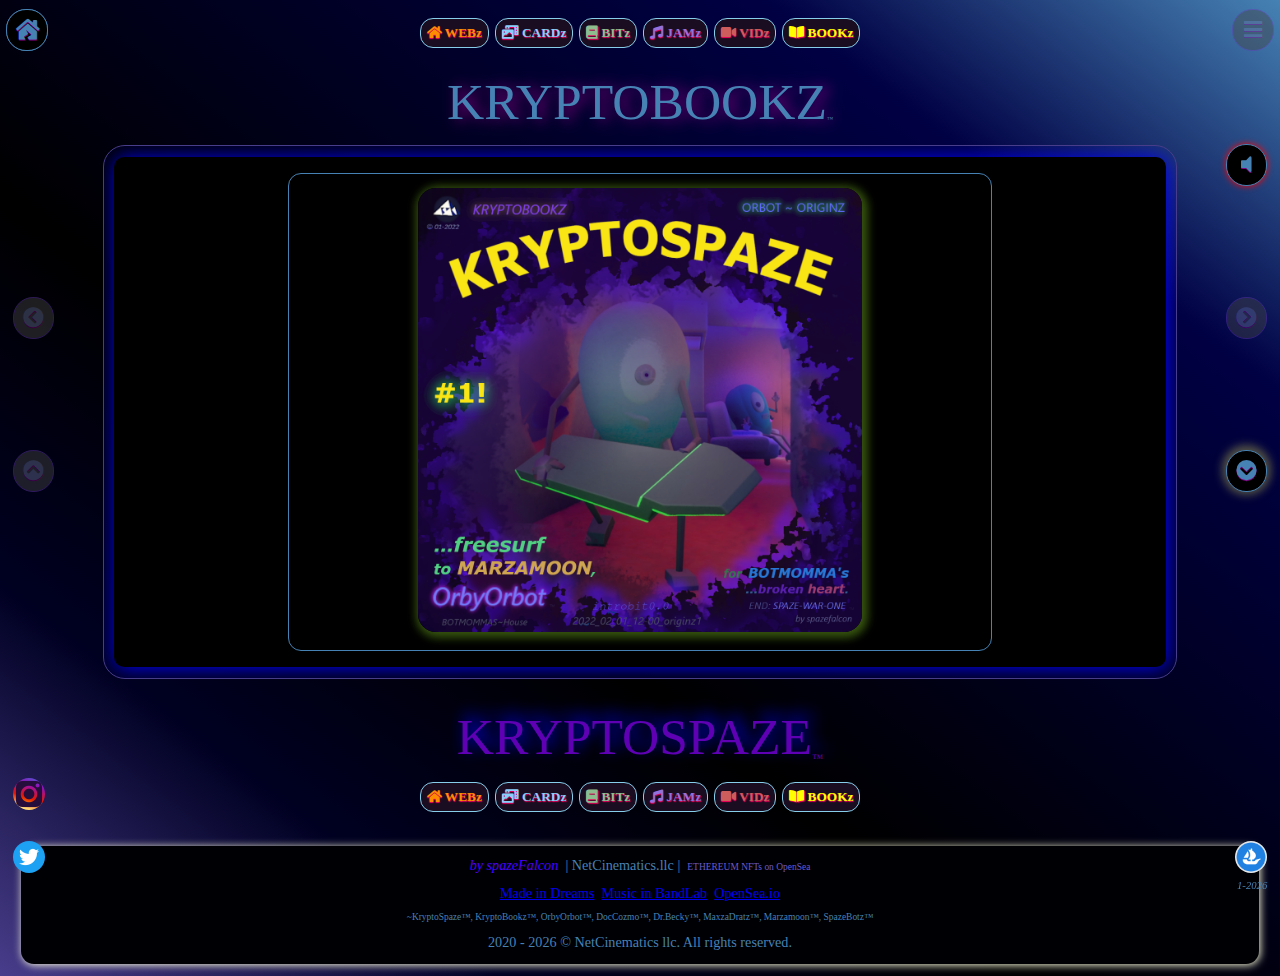
==== index.html @ 5718c299 "links" ====
<!DOCTYPE html>
<html lang="en">
<head>
    <meta charset="UTF-8">
    <meta http-equiv="X-UA-Compatible" content="IE=edge">
    <meta name="viewport" content="width=device-width, initial-scale=1.0">
    <link rel="stylesheet" href="assets/css/main.css" />
    <title>KRYPTOBOOKZ</title>  
 
    <!-- <p>
        <h2>TODO:</h2> this page will HOST the first ever: CRYPTOBOOK!<br>
        QUESTION: what will it do?<br>
        On LOAD, Query Contract with SERIES_INDEX (SIDX)<BR>
        Or LOAD, OpenSea API, with EPIC_INDEX (EPID)<br> 
        MENU<br>
        SHOW: MARQUEE_PAGE of SERIES.<br>
        SHOW: SERIES_TITLE.<br>
        SHOW: EPIC_TITLE. <br>
        <h3>INTERACTIONS</h3>
        Each VIEW will have GRID9 LINKS. <br>
        Everything populated from METANET <br>
        GET BLOCKCHAIN, is a DATESTAMP <br>
        In Web3, that DATESTAMP is IDX2IPFS.<br>
        METANET returns, ALL LINKS and CONTENT. <br>
        GET IPFS, DISPLAY CONTENT. <br> 
    </p> -->

    <style>
        .fas::after { font-family: Verdana}
        *, ::before, ::after { box-sizing: border-box; }
        body{ 
            color:steelblue; text-align:center; font-family:Verdana; 
            background-color: black; 
            background-image:linear-gradient(to top right, 
                darkslateblue, #002, #000, #002, #004,  steelblue);
            -webkit-touch-callout: none; /* iOS Safari */
            -webkit-user-select: none; /* Safari */
                -khtml-user-select: none; /* Konqueror HTML */
                -moz-user-select: none; /* Old versions of Firefox */
                -ms-user-select: none; /* Internet Explorer/Edge */
                    user-select: none; /* Non-prefixed version, currently*/

            height:100%;
        }
        .menuBtn{
            background: #1b0d21;
            margin: 0.222em;
            padding: 0.444em;
            border-radius: 13px;
            font-family: Verdana;
            border: 1px solid skyblue;
            text-shadow: 0.5px 1px 1px #fa015f;
        }
        .menuBtn:hover{ border-radius:10px; border:1px solid steelblue; cursor: pointer; }

        .hoverGlow:hover{
            border: 3px solid #8f7d71;
            box-shadow: 1px 1px 7px 2px skyblue;
        }

        .hoverGlow:active{
            border: 4px solid #e0b99f;
            box-shadow: 2px 2px 7px 2px rgb(174, 216, 233);
        }

    </style>
</head>
<body>

    <style>
        .tradeMark{
    position: relative;
    font-size:0.222em;
    line-height: 0;
    vertical-align: baseline;
    bottom: -0.666em;
        }
        .sonicOn{box-shadow: 0px 0px 4px lime;}
        .sonicOff{ box-shadow: 0px 0px 6px red !important; }

        .steelNeonIconBtn {
                font-family: verdana;
            font-size: 1.3em;
            border: #748696 solid 1px;
                background-color: black;
                border-radius: 20px;
                /* height: 32px; */
                /* width: 64px; */
                cursor: default;
                user-select: none;
                outline: none;  
                text-align: center;
                text-shadow: 0 1px 0 purple;
                line-height: 30px;
                    color: steelblue;
                border: 1px solid steelblue;
                cursor: pointer;
                width:2em;
                height:2em;
            }


      </style>

<!-- TOP MENU -->
<section style="padding: 0.444em;">
    <!-- <span style="font-weight:bold; font-family:impact; color:steelblue; letter-spacing:0.222em;text-shadow: 1px 1px 1px white;">EPICs:</span> -->
    <button id="topNavBtn6" class="menuBtn" onclick="menuFn(event)"}>
        <i class="fas fa-home" style="color:darkorange">&nbsp;WEBz</i></a>
    <button id="topNavBtn7" class="menuBtn" onclick="menuFn(event)"}>
        <i class="fas fa-photo-video" style="color:lightskyblue">&nbsp;CARDz</i></a>
    <button id="topNavBtn8"  class="menuBtn" onclick="menuFn(event)"}>
        <i class="fas fa-book" style="color:darkseagreen">&nbsp;BITz</i></a>
    <button id="topNavBtn9"  class="menuBtn" onclick="menuFn(event)"}>
        <i class="fas fa-music" style="color:mediumpurple">&nbsp;JAMz</i></a>
    <button id="topNavBtn10"  class="menuBtn" onclick="menuFn(event)"}>
        <i class="fas fa-video" style="color:indianred">&nbsp;VIDz</i></a>
    <button id="topNavBtn11"  class="menuBtn" onclick="menuFn(event)"}>
        <i class="fas fa-book-open" style="color:yellow">&nbsp;BOOKz</i></a>
</section>

<!-- GRID9 MINIMUM EXAMPLE | ui side -->
<style>.disabledBTN{ color: #677093; background: #444444; border: 1px solid #673ab7; opacity: 0.444; cursor: not-allowed;}</style>
<style>.glowBTN{box-shadow: 0px -1px 8px 4px #525245;}</style>
<a href="https://netcinematics.github.io/KRYPTOSPAZE/" target="_blank">
<button id="mainTOPLFTBTN" class="steelNeonIconBtn" style='position:fixed;top:1%;left:0.5%;z-index:1111'><i class="fa fa-house-damage"></i></button>
</a>
<button id="mainTOPRGTBTN" class="steelNeonIconBtn disabledBTN" style='position:fixed;top:1%;right:0.5%;z-index:1111'><i class="fa fa-bars"></i></button>
<button id="mainLFTBTN" class="steelNeonIconBtn disabledBTN" style='position:fixed;top:33%;left:1%;z-index:1111'><i class="fa fa-chevron-circle-left" style="font-size:1em;"></i></button>
<button id="mainRGTBTN" class="steelNeonIconBtn  disabledBTN" style='position:fixed;top:33%;right:1%;z-index:1111'><i class="fa fa-chevron-circle-right" style="font-size:1em;"></i></button>
<button id="mainUPBTN" class="steelNeonIconBtn disabledBTN" style='position:fixed;top:50%;left:1%;z-index:1111'><i class="fa fa-chevron-circle-up" style="font-size:1em;"></i></button>
<button id="mainDWNBTN" class="steelNeonIconBtn glowBTN" style='position:fixed;top:50%;right:1%;z-index:1111'><i class="fa fa-chevron-circle-down" style="font-size:1em;"></i></button>
<button id="mainSONICBTN" class="steelNeonIconBtn hoverGlow sonicOff" style='position:fixed;top:16%;right:1%;z-index:1111'><i class="fa fa-volume-off" style="font-size:1em;"></i></button>
<a href="https://netcinematics.github.io/KRYPTOSPAZE/" target="_blank">
    <button id="mainBTMLFTBTN" class="steelNeonIconBtn" style='position:fixed;top:1%;left:0.5%;z-index:1111'><i class="fa fa-house-damage"></i></button>
    </a>
<a href="https://opensea.io/accounts/kryptospaze" target="_blank">
    <img src="./images/osblue.png" class="hoverGlow" style="width:2em;border-radius:100%;position:fixed;bottom:3%;right: 1%;"/></a>
<a href="https://twitter.com/spazefalcon" target="_blank">
    <img src="./images/twtblue.png" class="hoverGlow" style="width:2em;border-radius:100%;position:fixed;bottom:3%;left: 1%;"/></a>
<a href="https://www.instagram.com/spazefalcon/" target="_blank">
    <img src="./images/instablue.png" class="hoverGlow" style="width:2em;border-radius:100%;position:fixed;bottom:10%;left: 1%;"/></a>
<!-- <aside id="mainPageNums" style='position:fixed;bottom:44%;right:1.444em;z-index:1111;font-size: 0.666em;'></aside> -->
<aside id="mintDate" style='position:fixed;bottom:1%;right:1%;z-index:1111;font-size: 0.666em;font-style: italic;'>1-<script>document.write( new Date().getFullYear() );</script></aside>
<script>
    window.ui = {}; //GRID9 - pre data integration
    // ui.mainTOPLFTBTN = document.getElementById('mainTOPLFTBTN');
    // ui.mainTOPLFTBTN.addEventListener("click", ()=> { 
    //     debugger;  
    //     // <a href="https://opensea.io/accounts/kryptospaze" target="_blank" class="button">
    // })   
    ui.mainSONICBTN = document.getElementById('mainSONICBTN');  
    ui.mainSONICBTN.addEventListener("click", ()=> { 
        var toggleOn = ui.mainSONICBTN.classList.contains('sonicOff'); //if sound is on-.
        if(toggleOn){
            ui.mainSONICBTN.classList.remove('sonicOff');
            ui.mainSONICBTN.classList.add('sonicOn');
            //   nx.sonics.on=1;
        }else { //sound off
            ui.mainSONICBTN.classList.remove('sonicOn');
            ui.mainSONICBTN.classList.add('sonicOff');
            //   nx.ui.audioToggle1.addClass('sonicOff');
            //   nx.sonics.stopAllSonics();
            //   nx.sonics.on=0;
        }
        if(kbz && kbz.toggleSound){ kbz.toggleSound(toggleOn) }
    })      
    ui.mintDate = document.getElementById('mintDate');  
    // ui.mainPageNums = document.getElementById('mainPageNums');  
    ui.mainTOPRGTBTN = document.getElementById('mainTOPRGTBTN');
    ui.mainTOPRGTBTN.addEventListener("click", ()=> { debugger;  })      
    ui.mainDWNBTN = document.getElementById('mainDWNBTN');
    ui.mainDWNBTN.addEventListener("click", ()=> { 
        kbz.nextPage();
    })      
    ui.mainUPBTN = document.getElementById('mainUPBTN');
    ui.mainUPBTN.addEventListener("click", ()=> { 
        kbz.lastPage();
    })  

</script>

<script>

</script>
<header id="pageTitle" style="padding:0.666em;">
    <section style="margin: 0.222em;">
        <!-- <span style="    font-size:0.444em; font-weight:bold; font-family:impact; color:steelblue; letter-spacing:0.0888em;text-shadow: 1px 1px 1px purple;"><&nbsp;</span> -->
        <span class="pageTitleTXT" style=" text-shadow: 6px 1px 14px purple;">KRYPTOBOOKZ</span><span class="tradeMark">&trade;</span>
        <!-- <span style="    font-size:0.444em; font-weight:bold; font-family:impact; color:steelblue; letter-spacing:0.0888em;text-shadow: 1px 1px 1px purple;">>&nbsp;</span> -->
    </section>
    <style>
/*Here is Mobile Breakpoint Template:
put all your mobile styles above*/

/* mobile styles here */
@media only screen and (min-width: 350px) {
    .pageTitleTXT{
        font-size: 1.444em;
    }

}
@media only screen and (max-width: 350px) {

    .bit-spacer{
        height: 2.222em !important;
    }
}
/*tablet styles here*/
@media only screen and (min-width: 550px) {
    .pageTitleTXT{
        font-size: 1.444em;
    }


}
/*desktop styles here*/
@media only screen and (min-width: 800px) {
    .pageTitleTXT{
        font-size: 3.222em;
    }

    /* .bluesteel-border-frame{
        border-width:0px; 
    } */
}

    </style>

    <!-- <section id="statusDisplay1">< ~ ></section> -->
</header>
<article>
    <section id="nftDisplay1" style="display:none; padding:0.222em; border:1px solid darkslateblue; border-radius:13px; width:85%; margin:0 auto; border-radius:22px; max-width: 44em;"> </section>
</article>
<article>
    <!-- THIS IS BECOMING THE FRAME FOR THE PAGE SLIDE. -->
    <section id="KRYPTOBOOKFrame1" style="padding:0.222em; border:1px solid darkslateblue; border-radius:13px; width:85%; margin:0 auto; border-radius:22px; max-width: 70em;overflow:hidden;"> </section>
</article>

<section id="subTitleFrame" style="margin-top:0;" >
    <div id="subTitle" class="pageTitleTXT"  style="margin-top:0.444em;color:#5f00b5;padding:0.111em; text-shadow: 5px -6px 16px blue;">KRYPTOSPAZE<span class="tradeMark">&trade;</span></div>
</section>


<!-- <section style="padding: 0.444em;">
    <button id="socialBtn6" class="menuBtn" onclick="menuFn(event)"}>
        <i class="fa fa-external-link-alt" style="color:darkorange">&nbsp;INSTAGRAM</i></a>
    <button id="socialBtn7" class="menuBtn" onclick="menuFn(event)"}>
        <i class="fa fa-external-link-alt" style="color:lightskyblue">&nbsp;TWITTER</i></a>
    <button id="socialBtn8"  class="menuBtn" onclick="menuFn(event)"}>
        <i class="fa fa-external-link-alt" style="color:darkseagreen">&nbsp;META</i></a>
    <button id="socialBtn9"  class="menuBtn" onclick="menuFn(event)"}>
        <i class="fa fa-external-link-alt" style="color:mediumpurple">&nbsp;YOUTUBE</i></a>
</section> -->

<section style="padding: 0.444em;">
    <!-- <span style="font-weight:bold; font-family:impact; color:steelblue; letter-spacing:0.222em;text-shadow: 1px 1px 1px white;">EPICs:</span> -->
    <button id="btmNavBtn6" class="menuBtn" onclick="menuFn(event)"}>
        <i class="fas fa-home" style="color:darkorange">&nbsp;WEBz</i></a>
    <button id="btmNavBtn7" class="menuBtn" onclick="menuFn(event)"}>
        <i class="fas fa-photo-video" style="color:lightskyblue">&nbsp;CARDz</i></a>
    <button id="btmNavBtn8"  class="menuBtn" onclick="menuFn(event)"}>
        <i class="fas fa-book" style="color:darkseagreen">&nbsp;BITz</i></a>
    <button id="btmNavBtn9"  class="menuBtn" onclick="menuFn(event)"}>
        <i class="fas fa-music" style="color:mediumpurple">&nbsp;JAMz</i></a>
    <button id="btmNavBtn10"  class="menuBtn" onclick="menuFn(event)"}>
        <i class="fas fa-video" style="color:indianred">&nbsp;VIDz</i></a>
    <button id="btmNavBtn11"  class="menuBtn" onclick="menuFn(event)"}>
        <i class="fas fa-book-open" style="color:yellow">&nbsp;BOOKz</i></a>
</section>
    

<footer>
    <div id="copyright" style="background: #000004;	box-shadow: 1px 1px 8px 0px lightyellow;
        border-radius: 13px; margin: 0.888em; padding: 0.888em; font-size: 0.888em;padding-top: 0;margin-top: 1.666em;">
        <footer style="padding:0.777em;">
            <span style="font-style:italic;color:#4b00ff">by spazeFalcon </span>
            <span>&nbsp;|&nbsp;</span><span>NetCinematics.llc</span><span>&nbsp;|&nbsp;</span>
            <span id="statusDisplay1" style="font-size: 0.666em; color: slateblue;">ETHEREUM NFTs on OpenSea</span>
        </footer>
        <div style="margin-bottom:0.666em;"><a href="https://indreams.me/" target="_blank" >Made in Dreams</a>&nbsp; <a href="https://www.bandlab.com/cyberfalcon4" target="_blank" >Music in BandLab</a> &nbsp;<a href="https://opensea.io/kryptospaze" target="_blank" >OpenSea.io</a></div>
           
        <div class="menu" style="font-size:0.666em;">
            <div style="line-height: 1.444em;">  
                 ~KryptoSpaze™, KryptoBookz™, OrbyOrbot™, DocCozmo™, Dr.Becky™, MaxzaDratz™, Marzamoon™, SpazeBotz™  
                 <!-- 2020 - <script>document.write( new Date().getFullYear() );</script> -->
            </div>
        </div>
        <!-- <div class="menu"> -->
          <div style="margin-top:0.666em;">2020 - <script>document.write( new Date().getFullYear() );</script> © NetCinematics llc. All rights reserved.
            </div>
        <!-- </div> -->
    </div>
</footer>

</body>

<script type="module">
    //LOAD-KRYPTOBOOKZ before view paint-.
    import { kbz } from "./KBZ_ENGINE_1.1.1/kryptobookz.js";
    window.kbz = kbz;
    // console.log("x",kbz.viz);
</script> 


<script>
window.onbeforeunload = function () {
    window.scrollTo(0,0);
};

function menuFn(e){ //ALL MENU BEHAVIOR in 1 FACTORY fn.
    // debugger;
    switch (e.target.parentElement.id){
        case 'topNavBtn1':
        case 'btmNavBtn1': window.open("https://netcinematics.github.io/KRYPTOSPAZE/", '_blank'); break;
        case 'topNavBtn2':
        case 'btmNavBtn2': kbz.MainVw.getNFTFactory(2); break;
        case 'topNavBtn3':
        case 'btmNavBtn3': kbz.MainVw.getNFTFactory(3); break;
        case 'topNavBtn4':
        case 'btmNavBtn4': kbz.MainVw.getNFTFactory(4); break;
        case 'topNavBtn5':
        case 'btmNavBtn5': kbz.MainVw.getNFTFactory(5); break;
        case 'topNavBtn6':
        case 'btmNavBtn6': window.open("https://netcinematics.github.io/KRYPTOSPAZE/", '_blank'); break;
        case 'topNavBtn7':
        case 'btmNavBtn7': kbz.MainVw.getNFTFactory(2); break;
        case 'topNavBtn8':
        case 'btmNavBtn8': kbz.MainVw.getNFTFactory(3); break;
        case 'topNavBtn9':
        case 'btmNavBtn9': kbz.MainVw.getNFTFactory(4); break;
        case 'topNavBtn10':
        case 'btmNavBtn10' : kbz.MainVw.getNFTFactory(5); break;
        case 'topNavBtn11':
        case 'btmNavBtn11' : kbz.MainVw.getNFTFactory(7); break;
        // case 'btmNavBtn11' : kbz.MainVw.getNFTFactory(11); break;
        case 'topNavBtn12':
        case 'btmNavBtn12' : kbz.MainVw.getNFTFactory(12); break;
        default : return;
    }
}

document.addEventListener("DOMContentLoaded", ()=>{
  
    kbz.initPage();
    kbz.initSonics();
    //dynamic NFT loading-.
    const urlParams = new URLSearchParams(window.location.search);
    let mode = parseInt(urlParams.get('m')); //mode for display
    let idx = parseInt(urlParams.get('idx')); //idx for specific items-.
    if(!idx){idx = null}
    kbz.MainVw.idx = idx;
    if(!mode){mode = 7} //kryptobook
    // if(!mode){mode = 6} //display all
    kbz.MainVw.getNFTFactory(mode); //default load






})
</script>
</html>
---- assets/css/main.css ----
@import url("fontawesome-all.min.css");
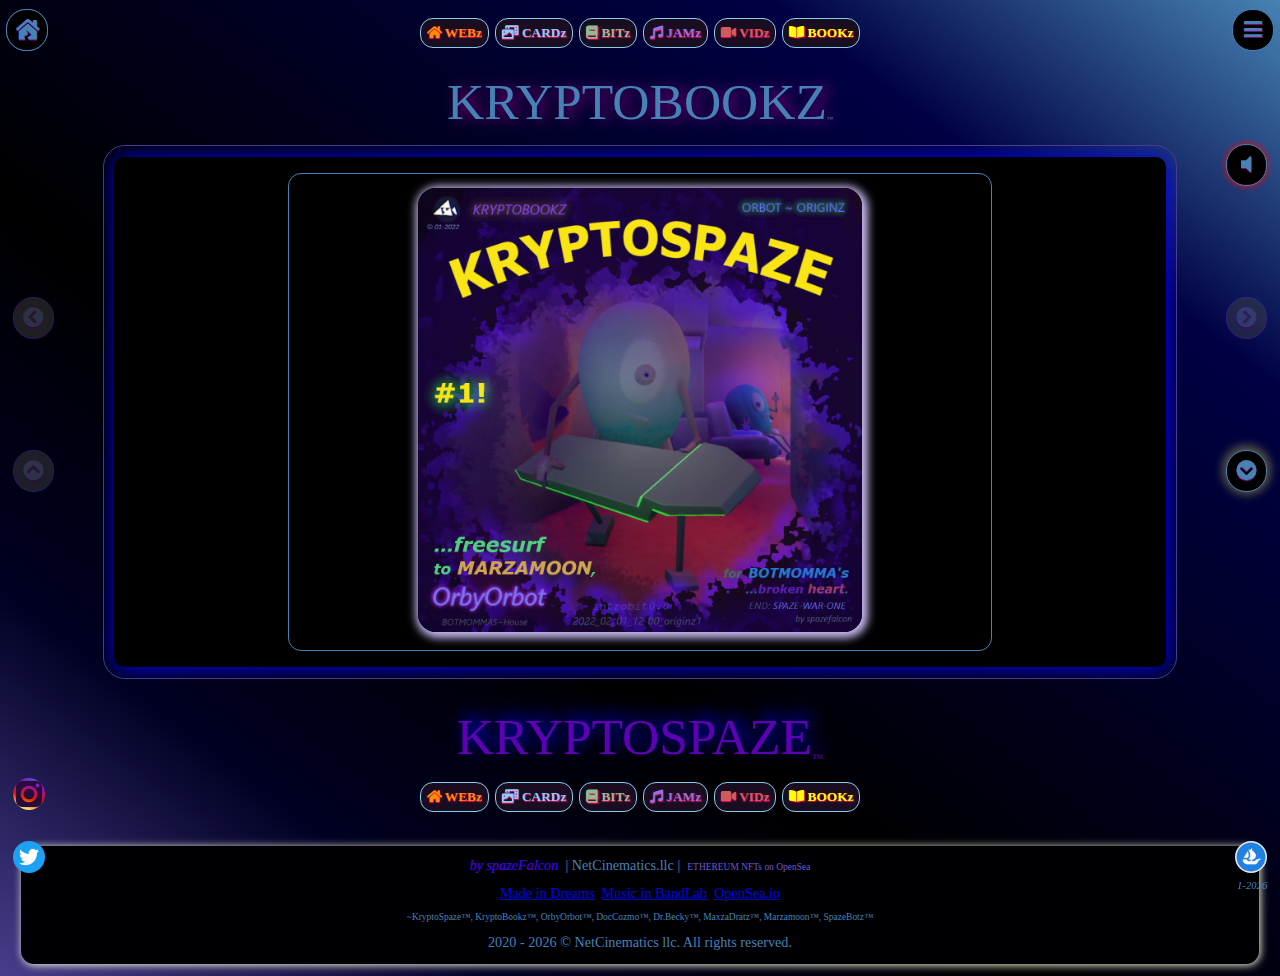
==== commit 7a0a3c27: "top" ====
--- a/index.html
+++ b/index.html
@@ -125,7 +125,7 @@
 <a href="https://netcinematics.github.io/KRYPTOSPAZE/" target="_blank">
 <button id="mainTOPLFTBTN" class="steelNeonIconBtn" style='position:fixed;top:1%;left:0.5%;z-index:1111'><i class="fa fa-house-damage"></i></button>
 </a>
-<button id="mainTOPRGTBTN" class="steelNeonIconBtn disabledBTN" style='position:fixed;top:1%;right:0.5%;z-index:1111'><i class="fa fa-bars"></i></button>
+<button id="mainTOPRGTBTN" class="steelNeonIconBtn" style='position:fixed;top:1%;right:0.5%;z-index:1111'><i class="fa fa-bars"></i></button>
 <button id="mainLFTBTN" class="steelNeonIconBtn disabledBTN" style='position:fixed;top:33%;left:1%;z-index:1111'><i class="fa fa-chevron-circle-left" style="font-size:1em;"></i></button>
 <button id="mainRGTBTN" class="steelNeonIconBtn  disabledBTN" style='position:fixed;top:33%;right:1%;z-index:1111'><i class="fa fa-chevron-circle-right" style="font-size:1em;"></i></button>
 <button id="mainUPBTN" class="steelNeonIconBtn disabledBTN" style='position:fixed;top:50%;left:1%;z-index:1111'><i class="fa fa-chevron-circle-up" style="font-size:1em;"></i></button>
@@ -168,7 +168,7 @@
     ui.mintDate = document.getElementById('mintDate');  
     // ui.mainPageNums = document.getElementById('mainPageNums');  
     ui.mainTOPRGTBTN = document.getElementById('mainTOPRGTBTN');
-    ui.mainTOPRGTBTN.addEventListener("click", ()=> { debugger;  })      
+    ui.mainTOPRGTBTN.addEventListener("click", ()=> { scrollToTop();  })      
     ui.mainDWNBTN = document.getElementById('mainDWNBTN');
     ui.mainDWNBTN.addEventListener("click", ()=> { 
         kbz.nextPage();
@@ -304,6 +304,9 @@
 
 
 <script>
+var scrollToTop = function () {
+    window.scrollTo(0,0);
+};    
 window.onbeforeunload = function () {
     window.scrollTo(0,0);
 };
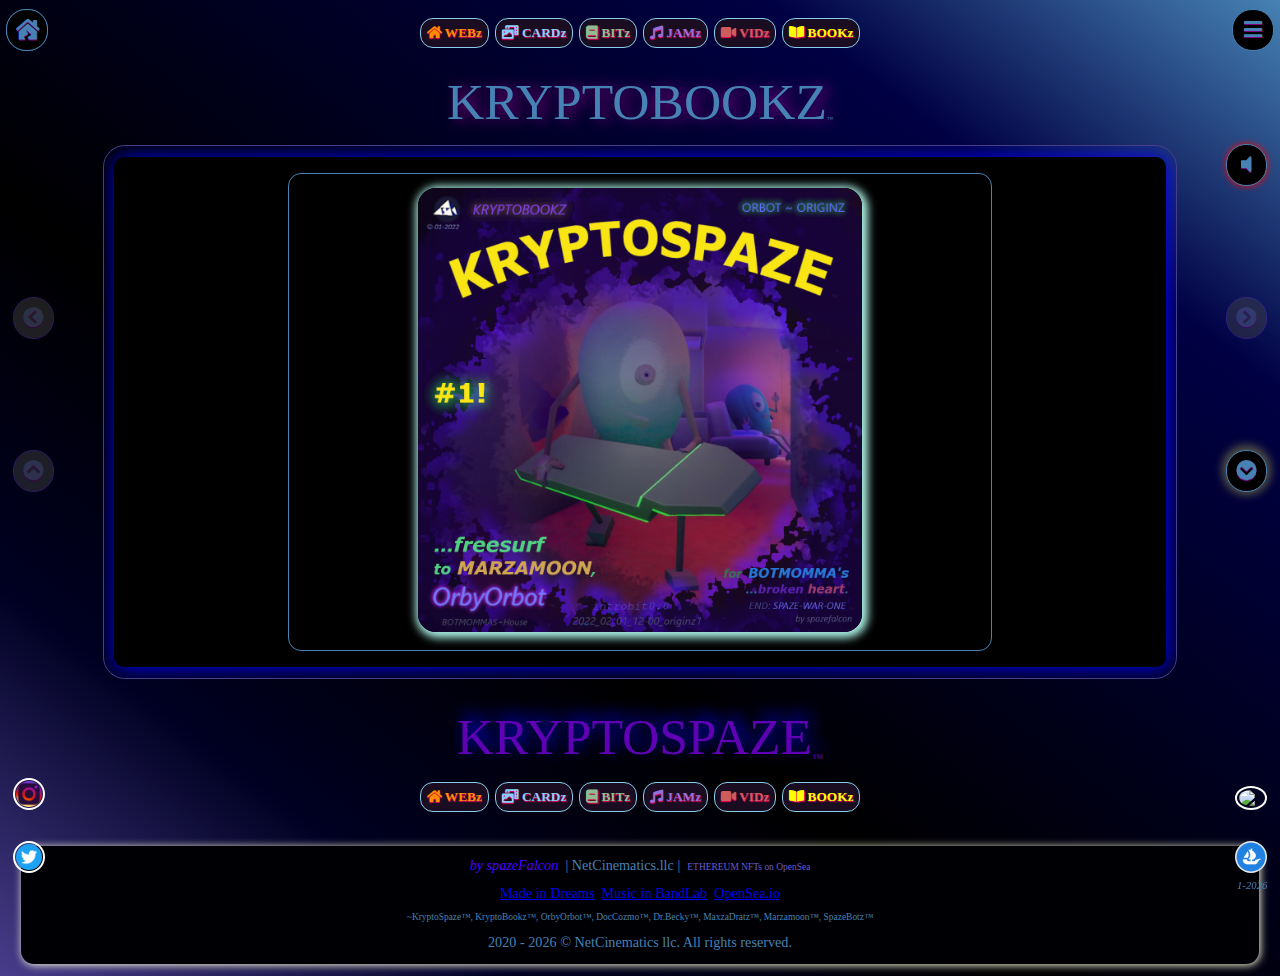
==== commit d70d9ea9: "borders" ====
--- a/index.html
+++ b/index.html
@@ -134,12 +134,17 @@
 <a href="https://netcinematics.github.io/KRYPTOSPAZE/" target="_blank">
     <button id="mainBTMLFTBTN" class="steelNeonIconBtn" style='position:fixed;top:1%;left:0.5%;z-index:1111'><i class="fa fa-house-damage"></i></button>
     </a>
+<a href="https://linktr.ee/spazefalcon" target="_blank">
+    <img src="./images/linktree.png" class="hoverGlow" style="width:2em;border-radius:100%;position:fixed;bottom:10%;right: 1%;border: 2px solid white;
+    padding: 2px;"/></a>
 <a href="https://opensea.io/accounts/kryptospaze" target="_blank">
     <img src="./images/osblue.png" class="hoverGlow" style="width:2em;border-radius:100%;position:fixed;bottom:3%;right: 1%;"/></a>
 <a href="https://twitter.com/spazefalcon" target="_blank">
-    <img src="./images/twtblue.png" class="hoverGlow" style="width:2em;border-radius:100%;position:fixed;bottom:3%;left: 1%;"/></a>
+    <img src="./images/twtblue.png" class="hoverGlow" style="width:2em;border-radius:100%;position:fixed;bottom:3%;left: 1%;border: 2px solid white;
+    padding: 1px;"/></a>
 <a href="https://www.instagram.com/spazefalcon/" target="_blank">
-    <img src="./images/instablue.png" class="hoverGlow" style="width:2em;border-radius:100%;position:fixed;bottom:10%;left: 1%;"/></a>
+    <img src="./images/instablue.png" class="hoverGlow" style="width:2em;border-radius:100%;position:fixed;bottom:10%;left: 1%;border: 2px solid white;
+    padding: 1px;"/></a>
 <!-- <aside id="mainPageNums" style='position:fixed;bottom:44%;right:1.444em;z-index:1111;font-size: 0.666em;'></aside> -->
 <aside id="mintDate" style='position:fixed;bottom:1%;right:1%;z-index:1111;font-size: 0.666em;font-style: italic;'>1-<script>document.write( new Date().getFullYear() );</script></aside>
 <script>
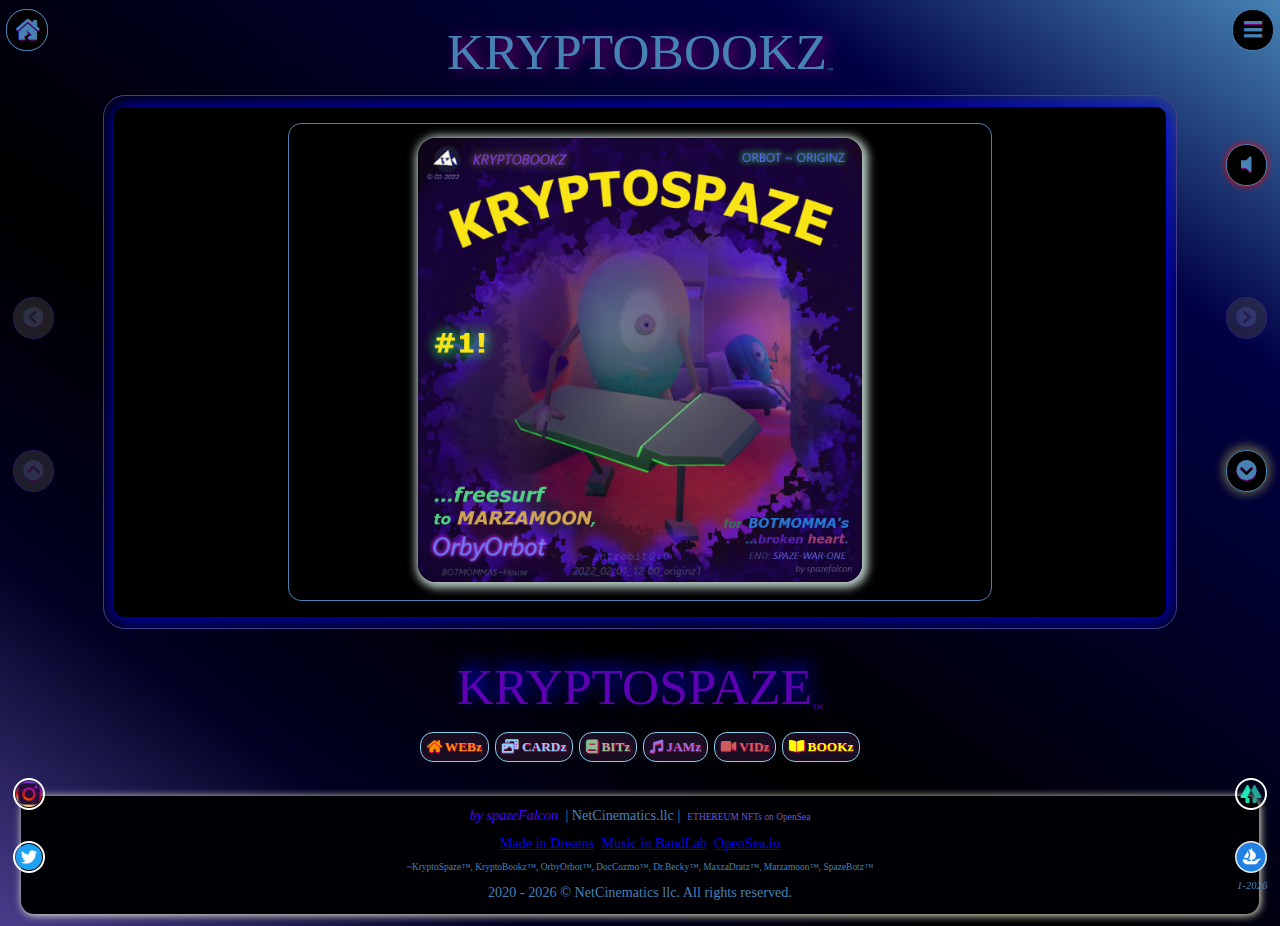
==== commit 2c571612: "gallery" ====
--- a/index.html
+++ b/index.html
@@ -99,11 +99,23 @@
                 height:2em;
             }
 
-
+            .mainGalleryIMG{
+                width: 95%;
+                max-width: 444px;
+                border-radius: 1em;
+                border: solid 1px skyblue;
+                box-shadow: 1px 2px 6px 0px yellow;
+            }
+
+            .galleryTextTTL{
+                display: flex;
+                margin: 0.5em 0;
+                justify-content: center;
+            }
       </style>
 
 <!-- TOP MENU -->
-<section style="padding: 0.444em;">
+<section id="topMenuFrame" style="padding: 0.444em; display:none;">
     <!-- <span style="font-weight:bold; font-family:impact; color:steelblue; letter-spacing:0.222em;text-shadow: 1px 1px 1px white;">EPICs:</span> -->
     <button id="topNavBtn6" class="menuBtn" onclick="menuFn(event)"}>
         <i class="fas fa-home" style="color:darkorange">&nbsp;WEBz</i></a>
@@ -147,47 +159,9 @@
     padding: 1px;"/></a>
 <!-- <aside id="mainPageNums" style='position:fixed;bottom:44%;right:1.444em;z-index:1111;font-size: 0.666em;'></aside> -->
 <aside id="mintDate" style='position:fixed;bottom:1%;right:1%;z-index:1111;font-size: 0.666em;font-style: italic;'>1-<script>document.write( new Date().getFullYear() );</script></aside>
-<script>
-    window.ui = {}; //GRID9 - pre data integration
-    // ui.mainTOPLFTBTN = document.getElementById('mainTOPLFTBTN');
-    // ui.mainTOPLFTBTN.addEventListener("click", ()=> { 
-    //     debugger;  
-    //     // <a href="https://opensea.io/accounts/kryptospaze" target="_blank" class="button">
-    // })   
-    ui.mainSONICBTN = document.getElementById('mainSONICBTN');  
-    ui.mainSONICBTN.addEventListener("click", ()=> { 
-        var toggleOn = ui.mainSONICBTN.classList.contains('sonicOff'); //if sound is on-.
-        if(toggleOn){
-            ui.mainSONICBTN.classList.remove('sonicOff');
-            ui.mainSONICBTN.classList.add('sonicOn');
-            //   nx.sonics.on=1;
-        }else { //sound off
-            ui.mainSONICBTN.classList.remove('sonicOn');
-            ui.mainSONICBTN.classList.add('sonicOff');
-            //   nx.ui.audioToggle1.addClass('sonicOff');
-            //   nx.sonics.stopAllSonics();
-            //   nx.sonics.on=0;
-        }
-        if(kbz && kbz.toggleSound){ kbz.toggleSound(toggleOn) }
-    })      
-    ui.mintDate = document.getElementById('mintDate');  
-    // ui.mainPageNums = document.getElementById('mainPageNums');  
-    ui.mainTOPRGTBTN = document.getElementById('mainTOPRGTBTN');
-    ui.mainTOPRGTBTN.addEventListener("click", ()=> { scrollToTop();  })      
-    ui.mainDWNBTN = document.getElementById('mainDWNBTN');
-    ui.mainDWNBTN.addEventListener("click", ()=> { 
-        kbz.nextPage();
-    })      
-    ui.mainUPBTN = document.getElementById('mainUPBTN');
-    ui.mainUPBTN.addEventListener("click", ()=> { 
-        kbz.lastPage();
-    })  
-
-</script>
-
-<script>
-
-</script>
+<article>
+    <section id="GalleryDISPLAYFRAME1" style="display:none; padding:0.222em; border:1px solid darkslateblue; border-radius:13px; width:85%; margin:0 auto; border-radius:22px; max-width: 44em;">hi </section>
+</article>
 <header id="pageTitle" style="padding:0.666em;">
     <section style="margin: 0.222em;">
         <!-- <span style="    font-size:0.444em; font-weight:bold; font-family:impact; color:steelblue; letter-spacing:0.0888em;text-shadow: 1px 1px 1px purple;"><&nbsp;</span> -->
@@ -234,6 +208,7 @@
 
     <!-- <section id="statusDisplay1">< ~ ></section> -->
 </header>
+
 <article>
     <section id="nftDisplay1" style="display:none; padding:0.222em; border:1px solid darkslateblue; border-radius:13px; width:85%; margin:0 auto; border-radius:22px; max-width: 44em;"> </section>
 </article>
@@ -245,18 +220,6 @@
 <section id="subTitleFrame" style="margin-top:0;" >
     <div id="subTitle" class="pageTitleTXT"  style="margin-top:0.444em;color:#5f00b5;padding:0.111em; text-shadow: 5px -6px 16px blue;">KRYPTOSPAZE<span class="tradeMark">&trade;</span></div>
 </section>
-
-
-<!-- <section style="padding: 0.444em;">
-    <button id="socialBtn6" class="menuBtn" onclick="menuFn(event)"}>
-        <i class="fa fa-external-link-alt" style="color:darkorange">&nbsp;INSTAGRAM</i></a>
-    <button id="socialBtn7" class="menuBtn" onclick="menuFn(event)"}>
-        <i class="fa fa-external-link-alt" style="color:lightskyblue">&nbsp;TWITTER</i></a>
-    <button id="socialBtn8"  class="menuBtn" onclick="menuFn(event)"}>
-        <i class="fa fa-external-link-alt" style="color:darkseagreen">&nbsp;META</i></a>
-    <button id="socialBtn9"  class="menuBtn" onclick="menuFn(event)"}>
-        <i class="fa fa-external-link-alt" style="color:mediumpurple">&nbsp;YOUTUBE</i></a>
-</section> -->
 
 <section style="padding: 0.444em;">
     <!-- <span style="font-weight:bold; font-family:impact; color:steelblue; letter-spacing:0.222em;text-shadow: 1px 1px 1px white;">EPICs:</span> -->
@@ -300,6 +263,49 @@
 
 </body>
 
+<script>
+    window.ui = {}; //GRID9 - pre data integration
+    // ui.mainTOPLFTBTN = document.getElementById('mainTOPLFTBTN');
+    // ui.mainTOPLFTBTN.addEventListener("click", ()=> { 
+    //     debugger;  
+    //     // <a href="https://opensea.io/accounts/kryptospaze" target="_blank" class="button">
+    // })   
+    ui.mainSONICBTN = document.getElementById('mainSONICBTN');  
+    ui.mainSONICBTN.addEventListener("click", ()=> { 
+        var toggleOn = ui.mainSONICBTN.classList.contains('sonicOff'); //if sound is on-.
+        if(toggleOn){
+            ui.mainSONICBTN.classList.remove('sonicOff');
+            ui.mainSONICBTN.classList.add('sonicOn');
+            //   nx.sonics.on=1;
+        }else { //sound off
+            ui.mainSONICBTN.classList.remove('sonicOn');
+            ui.mainSONICBTN.classList.add('sonicOff');
+            //   nx.ui.audioToggle1.addClass('sonicOff');
+            //   nx.sonics.stopAllSonics();
+            //   nx.sonics.on=0;
+        }
+        if(kbz && kbz.toggleSound){ kbz.toggleSound(toggleOn) }
+    })      
+    ui.mintDate = document.getElementById('mintDate');  
+    // ui.mainPageNums = document.getElementById('mainPageNums');  
+    ui.topMenuFrame = document.getElementById('topMenuFrame');
+
+    ui.nftDisplay1 = document.getElementById('nftDisplay1'); 
+    ui.KRYPTOBOOKFrame1 = document.getElementById('KRYPTOBOOKFrame1'); 
+    ui.GalleryDISPLAYFRAME1 = document.getElementById('GalleryDISPLAYFRAME1'); 
+    ui.mainTOPRGTBTN = document.getElementById('mainTOPRGTBTN');
+    ui.mainTOPRGTBTN.addEventListener("click", ()=> {   mainMenuBtnClick();  })      
+    ui.mainDWNBTN = document.getElementById('mainDWNBTN');
+    ui.mainDWNBTN.addEventListener("click", ()=> { 
+        kbz.nextPage();
+    })      
+    ui.mainUPBTN = document.getElementById('mainUPBTN');
+    ui.mainUPBTN.addEventListener("click", ()=> { 
+        kbz.lastPage();
+    })  
+
+</script>
+
 <script type="module">
     //LOAD-KRYPTOBOOKZ before view paint-.
     import { kbz } from "./KBZ_ENGINE_1.1.1/kryptobookz.js";
@@ -309,6 +315,33 @@
 
 
 <script>
+// var onGalleryView = false, lastView = null;
+ui.onGalleryView = false; ui.lastView = null;
+var mainMenuBtnClick = function(){
+    ui.onGalleryView = !ui.onGalleryView;
+    if(ui.onGalleryView){ //show gallery
+        ui.topMenuFrame.style.display = 'block';
+        ui.GalleryDISPLAYFRAME1.style.display = 'block';
+        if(ui.nftDisplay1.style.display==='block'){ui.lastView=ui.nftDisplay1}
+        ui.nftDisplay1.style.display = 'none';
+        if(ui.KRYPTOBOOKFrame1.style.display==='block'){ui.lastView=ui.KRYPTOBOOKFrame1}
+        ui.KRYPTOBOOKFrame1.style.display = 'none';
+
+    }else{
+        ui.topMenuFrame.style.display = 'none';
+        ui.GalleryDISPLAYFRAME1.style.display = 'none';
+        ui.lastView.style.display = 'block';
+    }
+    // showHideMainGallery();
+    scrollToTop();
+}
+// var showHideMainGallery = function(){
+//     if(onGalleryView){
+//         ui.GalleryDISPLAYFRAME1.style.display = 'block';
+//     }else{
+//         ui.GalleryDISPLAYFRAME1.style.display = 'none';
+//     }
+// }
 var scrollToTop = function () {
     window.scrollTo(0,0);
 };    
@@ -348,10 +381,18 @@
     }
 }
 
+let galleryClick  = function(e){
+
+    let tgtContent = e.currentTarget.id
+    debugger; //1
+    //Load View based on Click ID
+}
+
 document.addEventListener("DOMContentLoaded", ()=>{
   
     kbz.initPage();
     kbz.initSonics();
+    kbz.loadGalleryView();
     //dynamic NFT loading-.
     const urlParams = new URLSearchParams(window.location.search);
     let mode = parseInt(urlParams.get('m')); //mode for display
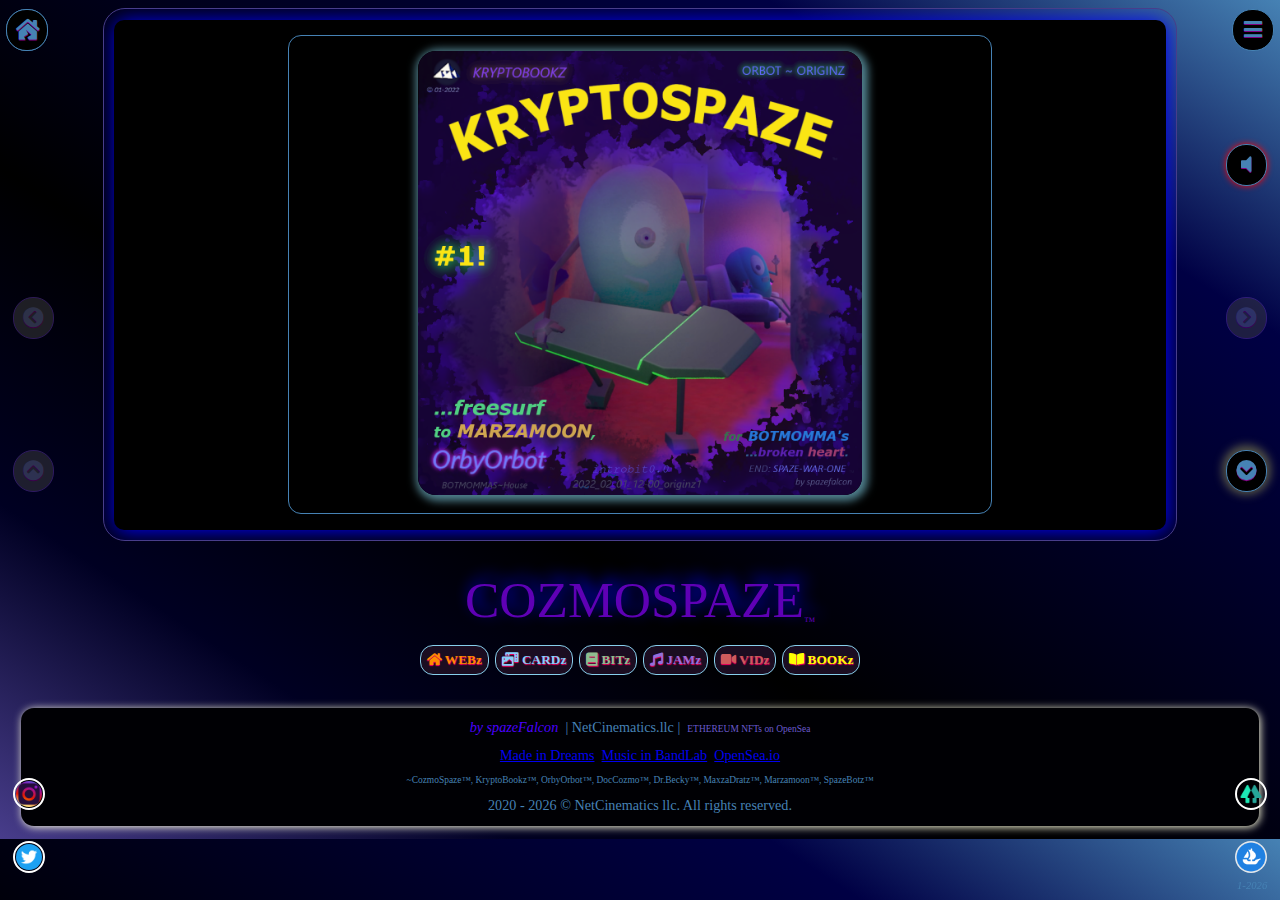
==== commit 327ba756: "menu2" ====
--- a/index.html
+++ b/index.html
@@ -101,16 +101,25 @@
 
             .mainGalleryIMG{
                 width: 95%;
-                max-width: 444px;
+                max-width: 350px;
                 border-radius: 1em;
                 border: solid 1px skyblue;
                 box-shadow: 1px 2px 6px 0px yellow;
             }
 
-            .galleryTextTTL{
-                display: flex;
-                margin: 0.5em 0;
-                justify-content: center;
+            .galleryINFO{
+                background: black;
+                max-width: 22em;
+                margin: 0 auto;
+                border-radius: 1em;
+                border: solid 1px steelblue;
+                box-shadow: 1px 1px 1px blue;
+                padding: 0.777em;
+                margin-top: 0.555em;
+                margin-bottom: 1em;
+            }
+            .galleryItemFrame{
+                cursor:pointer;
             }
       </style>
 
@@ -162,12 +171,11 @@
 <article>
     <section id="GalleryDISPLAYFRAME1" style="display:none; padding:0.222em; border:1px solid darkslateblue; border-radius:13px; width:85%; margin:0 auto; border-radius:22px; max-width: 44em;">hi </section>
 </article>
-<header id="pageTitle" style="padding:0.666em;">
+<!-- <header id="pageTitle" style="padding:0.666em;">
     <section style="margin: 0.222em;">
-        <!-- <span style="    font-size:0.444em; font-weight:bold; font-family:impact; color:steelblue; letter-spacing:0.0888em;text-shadow: 1px 1px 1px purple;"><&nbsp;</span> -->
         <span class="pageTitleTXT" style=" text-shadow: 6px 1px 14px purple;">KRYPTOBOOKZ</span><span class="tradeMark">&trade;</span>
-        <!-- <span style="    font-size:0.444em; font-weight:bold; font-family:impact; color:steelblue; letter-spacing:0.0888em;text-shadow: 1px 1px 1px purple;">>&nbsp;</span> -->
     </section>
+</header> -->
     <style>
 /*Here is Mobile Breakpoint Template:
 put all your mobile styles above*/
@@ -207,7 +215,7 @@
     </style>
 
     <!-- <section id="statusDisplay1">< ~ ></section> -->
-</header>
+
 
 <article>
     <section id="nftDisplay1" style="display:none; padding:0.222em; border:1px solid darkslateblue; border-radius:13px; width:85%; margin:0 auto; border-radius:22px; max-width: 44em;"> </section>
@@ -218,7 +226,7 @@
 </article>
 
 <section id="subTitleFrame" style="margin-top:0;" >
-    <div id="subTitle" class="pageTitleTXT"  style="margin-top:0.444em;color:#5f00b5;padding:0.111em; text-shadow: 5px -6px 16px blue;">KRYPTOSPAZE<span class="tradeMark">&trade;</span></div>
+    <div id="subTitle" class="pageTitleTXT"  style="margin-top:0.444em;color:#5f00b5;padding:0.111em; text-shadow: 5px -6px 16px blue;">COZMOSPAZE<span class="tradeMark">&trade;</span></div>
 </section>
 
 <section style="padding: 0.444em;">
@@ -250,7 +258,7 @@
            
         <div class="menu" style="font-size:0.666em;">
             <div style="line-height: 1.444em;">  
-                 ~KryptoSpaze™, KryptoBookz™, OrbyOrbot™, DocCozmo™, Dr.Becky™, MaxzaDratz™, Marzamoon™, SpazeBotz™  
+                 ~CozmoSpaze™, KryptoBookz™, OrbyOrbot™, DocCozmo™, Dr.Becky™, MaxzaDratz™, Marzamoon™, SpazeBotz™  
                  <!-- 2020 - <script>document.write( new Date().getFullYear() );</script> -->
             </div>
         </div>
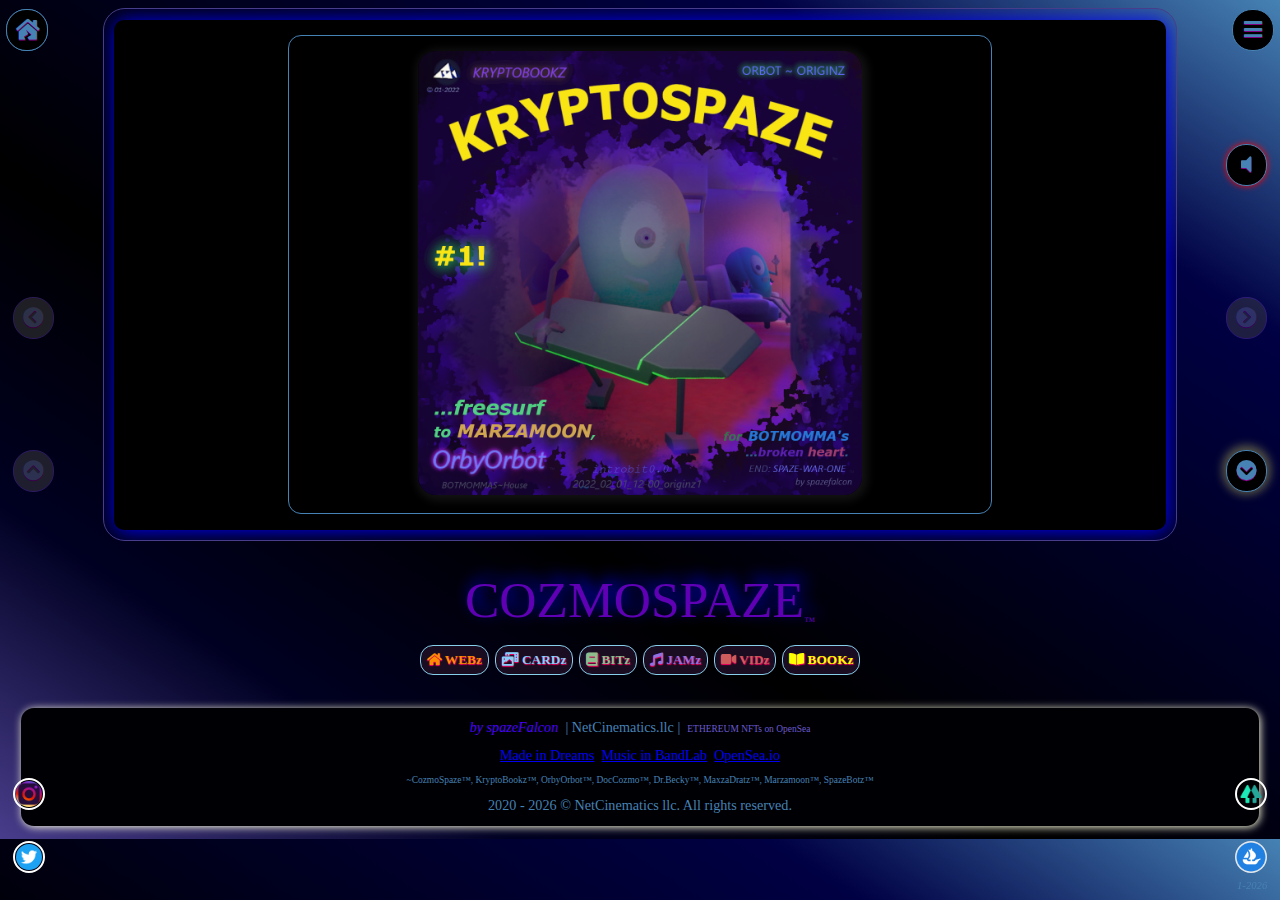
==== commit 3fa486f8: "dynamichyperlinks" ====
--- a/index.html
+++ b/index.html
@@ -334,10 +334,12 @@
         ui.nftDisplay1.style.display = 'none';
         if(ui.KRYPTOBOOKFrame1.style.display==='block'){ui.lastView=ui.KRYPTOBOOKFrame1}
         ui.KRYPTOBOOKFrame1.style.display = 'none';
-
+        
     }else{
-        ui.topMenuFrame.style.display = 'none';
-        ui.GalleryDISPLAYFRAME1.style.display = 'none';
+        clearAllDisplays();
+        // ui.nftDisplay1.style.display = 'none';
+        // ui.topMenuFrame.style.display = 'none';
+        // ui.GalleryDISPLAYFRAME1.style.display = 'none';
         ui.lastView.style.display = 'block';
     }
     // showHideMainGallery();
@@ -389,11 +391,40 @@
     }
 }
 
-let galleryClick  = function(e){
+let galleryBOOKClick  = function(e){
 
     let tgtContent = e.currentTarget.id
+    clearAllDisplays();
+
+    //Click ID to LINKPATH - with cID to METANET, from vis. 
+    // let LINKPATH = [{cID:'s1.e1.img1'},{cID:'s1.e1.txt1'}];
+
+    //TODO get LINKPATH from METANET.
+    let LINKPATH = {bID:'s1.e1.ch1'};
+    loadBOOKDisplay(LINKPATH);
+}
+
+let galleryINFOClick  = function(e){
+
+debugger; //TODO get the IMAGE EXPANDER CODE.
+
+//TODO copy the INFO-EXPANDER, into a TXT-EXPANDER, under TTL.
+}
+
+let clearAllDisplays = function(){
+    ui.nftDisplay1.style.display = 'none';
+    ui.topMenuFrame.style.display = 'none';
+    ui.GalleryDISPLAYFRAME1.style.display = 'none';
+    // ui.lastView.style.display = 'block';
+}
+
+//TODO move to vis?
+let loadBOOKDisplay = function(LINKPATH){
     debugger; //1
-    //Load View based on Click ID
+    let METANET = {
+        's1.e1.ch1':`<h1>hi!</h1>`, 
+        's1.e1.ch2':`<h1>hi!</h1>`, 
+    }
 }
 
 document.addEventListener("DOMContentLoaded", ()=>{
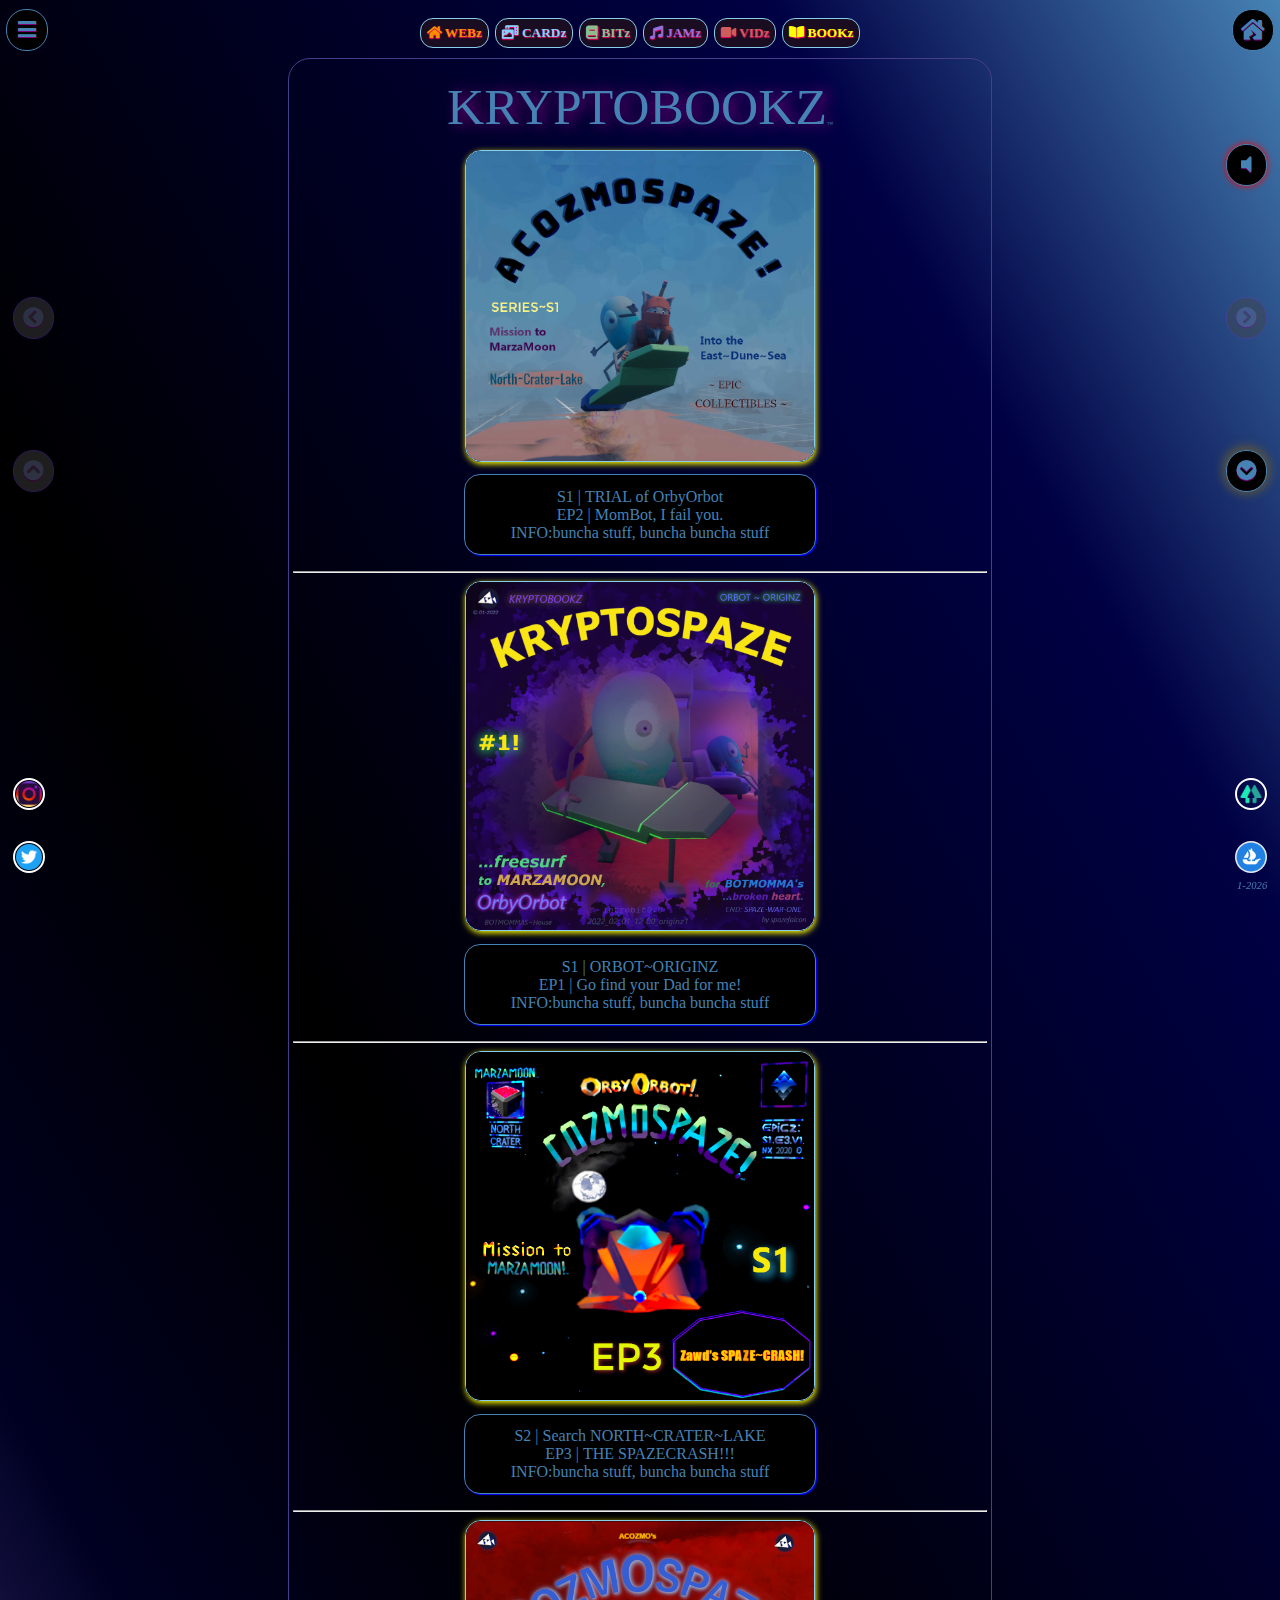
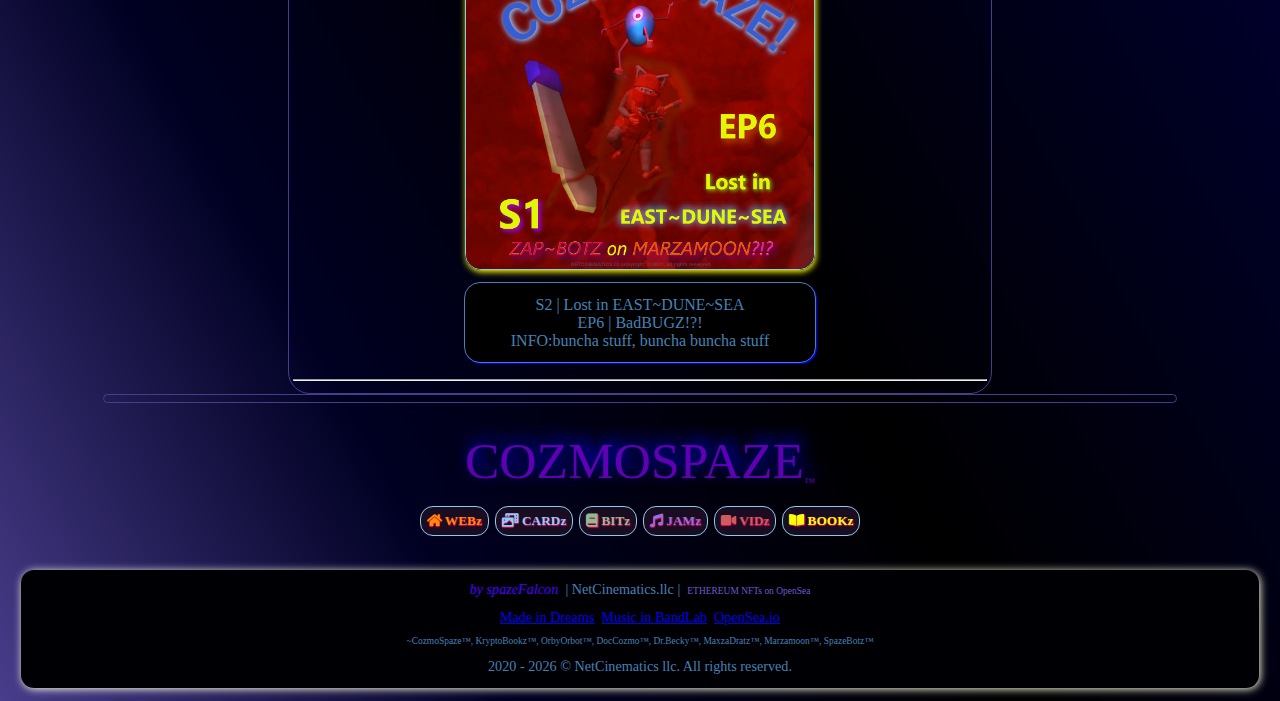
==== commit 76e359e2: "menu good!" ====
--- a/index.html
+++ b/index.html
@@ -143,18 +143,16 @@
 <!-- GRID9 MINIMUM EXAMPLE | ui side -->
 <style>.disabledBTN{ color: #677093; background: #444444; border: 1px solid #673ab7; opacity: 0.444; cursor: not-allowed;}</style>
 <style>.glowBTN{box-shadow: 0px -1px 8px 4px #525245;}</style>
+<button id="mainTOPLFTBTN" class="steelNeonIconBtn" style='position:fixed;top:1%;left:0.5%;z-index:1111'><i class="fa fa-bars"></i></button>
 <a href="https://netcinematics.github.io/KRYPTOSPAZE/" target="_blank">
-<button id="mainTOPLFTBTN" class="steelNeonIconBtn" style='position:fixed;top:1%;left:0.5%;z-index:1111'><i class="fa fa-house-damage"></i></button>
+    <button id="mainTOPRGTBTN" class="steelNeonIconBtn" style='position:fixed;top:1%;right:0.5%;z-index:1111'><i class="fa fa-house-damage"></i></button>
 </a>
-<button id="mainTOPRGTBTN" class="steelNeonIconBtn" style='position:fixed;top:1%;right:0.5%;z-index:1111'><i class="fa fa-bars"></i></button>
 <button id="mainLFTBTN" class="steelNeonIconBtn disabledBTN" style='position:fixed;top:33%;left:1%;z-index:1111'><i class="fa fa-chevron-circle-left" style="font-size:1em;"></i></button>
 <button id="mainRGTBTN" class="steelNeonIconBtn  disabledBTN" style='position:fixed;top:33%;right:1%;z-index:1111'><i class="fa fa-chevron-circle-right" style="font-size:1em;"></i></button>
 <button id="mainUPBTN" class="steelNeonIconBtn disabledBTN" style='position:fixed;top:50%;left:1%;z-index:1111'><i class="fa fa-chevron-circle-up" style="font-size:1em;"></i></button>
 <button id="mainDWNBTN" class="steelNeonIconBtn glowBTN" style='position:fixed;top:50%;right:1%;z-index:1111'><i class="fa fa-chevron-circle-down" style="font-size:1em;"></i></button>
 <button id="mainSONICBTN" class="steelNeonIconBtn hoverGlow sonicOff" style='position:fixed;top:16%;right:1%;z-index:1111'><i class="fa fa-volume-off" style="font-size:1em;"></i></button>
-<a href="https://netcinematics.github.io/KRYPTOSPAZE/" target="_blank">
-    <button id="mainBTMLFTBTN" class="steelNeonIconBtn" style='position:fixed;top:1%;left:0.5%;z-index:1111'><i class="fa fa-house-damage"></i></button>
-    </a>
+
 <a href="https://linktr.ee/spazefalcon" target="_blank">
     <img src="./images/linktree.png" class="hoverGlow" style="width:2em;border-radius:100%;position:fixed;bottom:10%;right: 1%;border: 2px solid white;
     padding: 2px;"/></a>
@@ -171,12 +169,7 @@
 <article>
     <section id="GalleryDISPLAYFRAME1" style="display:none; padding:0.222em; border:1px solid darkslateblue; border-radius:13px; width:85%; margin:0 auto; border-radius:22px; max-width: 44em;">hi </section>
 </article>
-<!-- <header id="pageTitle" style="padding:0.666em;">
-    <section style="margin: 0.222em;">
-        <span class="pageTitleTXT" style=" text-shadow: 6px 1px 14px purple;">KRYPTOBOOKZ</span><span class="tradeMark">&trade;</span>
-    </section>
-</header> -->
-    <style>
+<style>
 /*Here is Mobile Breakpoint Template:
 put all your mobile styles above*/
 
@@ -272,12 +265,7 @@
 </body>
 
 <script>
-    window.ui = {}; //GRID9 - pre data integration
-    // ui.mainTOPLFTBTN = document.getElementById('mainTOPLFTBTN');
-    // ui.mainTOPLFTBTN.addEventListener("click", ()=> { 
-    //     debugger;  
-    //     // <a href="https://opensea.io/accounts/kryptospaze" target="_blank" class="button">
-    // })   
+    window.ui = {}; //GRID9 - pre data integration 
     ui.mainSONICBTN = document.getElementById('mainSONICBTN');  
     ui.mainSONICBTN.addEventListener("click", ()=> { 
         var toggleOn = ui.mainSONICBTN.classList.contains('sonicOff'); //if sound is on-.
@@ -301,8 +289,8 @@
     ui.nftDisplay1 = document.getElementById('nftDisplay1'); 
     ui.KRYPTOBOOKFrame1 = document.getElementById('KRYPTOBOOKFrame1'); 
     ui.GalleryDISPLAYFRAME1 = document.getElementById('GalleryDISPLAYFRAME1'); 
-    ui.mainTOPRGTBTN = document.getElementById('mainTOPRGTBTN');
-    ui.mainTOPRGTBTN.addEventListener("click", ()=> {   mainMenuBtnClick();  })      
+    ui.mainTOPLFTBTN = document.getElementById('mainTOPLFTBTN');
+    ui.mainTOPLFTBTN.addEventListener("click", ()=> {    mainMenuBtnClick();  })      
     ui.mainDWNBTN = document.getElementById('mainDWNBTN');
     ui.mainDWNBTN.addEventListener("click", ()=> { 
         kbz.nextPage();
@@ -337,6 +325,7 @@
         
     }else{
         clearAllDisplays();
+        if(!ui.lastView){ui.lastView = ui.GalleryDISPLAYFRAME1}
         // ui.nftDisplay1.style.display = 'none';
         // ui.topMenuFrame.style.display = 'none';
         // ui.GalleryDISPLAYFRAME1.style.display = 'none';
@@ -365,28 +354,29 @@
         case 'topNavBtn1':
         case 'btmNavBtn1': window.open("https://netcinematics.github.io/KRYPTOSPAZE/", '_blank'); break;
         case 'topNavBtn2':
-        case 'btmNavBtn2': kbz.MainVw.getNFTFactory(2); break;
+        case 'btmNavBtn2': kbz.MainVw.runDISPLAYFactory(2); break;
         case 'topNavBtn3':
-        case 'btmNavBtn3': kbz.MainVw.getNFTFactory(3); break;
+        case 'btmNavBtn3': kbz.MainVw.runDISPLAYFactory(3); break;
         case 'topNavBtn4':
-        case 'btmNavBtn4': kbz.MainVw.getNFTFactory(4); break;
+        case 'btmNavBtn4': kbz.MainVw.runDISPLAYFactory(4); break;
         case 'topNavBtn5':
-        case 'btmNavBtn5': kbz.MainVw.getNFTFactory(5); break;
+        case 'btmNavBtn5': kbz.MainVw.runDISPLAYFactory(5); break;
         case 'topNavBtn6':
         case 'btmNavBtn6': window.open("https://netcinematics.github.io/KRYPTOSPAZE/", '_blank'); break;
         case 'topNavBtn7':
-        case 'btmNavBtn7': kbz.MainVw.getNFTFactory(2); break;
+        case 'btmNavBtn7': kbz.MainVw.runDISPLAYFactory(2); break;
         case 'topNavBtn8':
-        case 'btmNavBtn8': kbz.MainVw.getNFTFactory(3); break;
+        case 'btmNavBtn8': kbz.MainVw.runDISPLAYFactory(3); break;
         case 'topNavBtn9':
-        case 'btmNavBtn9': kbz.MainVw.getNFTFactory(4); break;
+        case 'btmNavBtn9': kbz.MainVw.runDISPLAYFactory(4); break;
         case 'topNavBtn10':
-        case 'btmNavBtn10' : kbz.MainVw.getNFTFactory(5); break;
+        case 'btmNavBtn10' : kbz.MainVw.runDISPLAYFactory(5); break;
         case 'topNavBtn11':
-        case 'btmNavBtn11' : kbz.MainVw.getNFTFactory(7); break;
-        // case 'btmNavBtn11' : kbz.MainVw.getNFTFactory(11); break;
+        case 'btmNavBtn11' : mainMenuBtnClick();
+        //kbz.MainVw.runDISPLAYFactory(7); break;
+        // case 'btmNavBtn11' : kbz.MainVw.runDISPLAYFactory(11); break;
         case 'topNavBtn12':
-        case 'btmNavBtn12' : kbz.MainVw.getNFTFactory(12); break;
+        case 'btmNavBtn12' : kbz.MainVw.runDISPLAYFactory(12); break;
         default : return;
     }
 }
@@ -420,11 +410,8 @@
 
 //TODO move to vis?
 let loadBOOKDisplay = function(LINKPATH){
-    debugger; //1
-    let METANET = {
-        's1.e1.ch1':`<h1>hi!</h1>`, 
-        's1.e1.ch2':`<h1>hi!</h1>`, 
-    }
+
+    kbz.MainVw.runDISPLAYFactory(7,LINKPATH.bID);
 }
 
 document.addEventListener("DOMContentLoaded", ()=>{
@@ -438,9 +425,10 @@
     let idx = parseInt(urlParams.get('idx')); //idx for specific items-.
     if(!idx){idx = null}
     kbz.MainVw.idx = idx;
-    if(!mode){mode = 7} //kryptobook
+    if(!mode){mode = 1} //gallery
+    // if(!mode){mode = 7} //kryptobook
     // if(!mode){mode = 6} //display all
-    kbz.MainVw.getNFTFactory(mode); //default load
+    kbz.MainVw.runDISPLAYFactory(mode); //default load
 
 
 
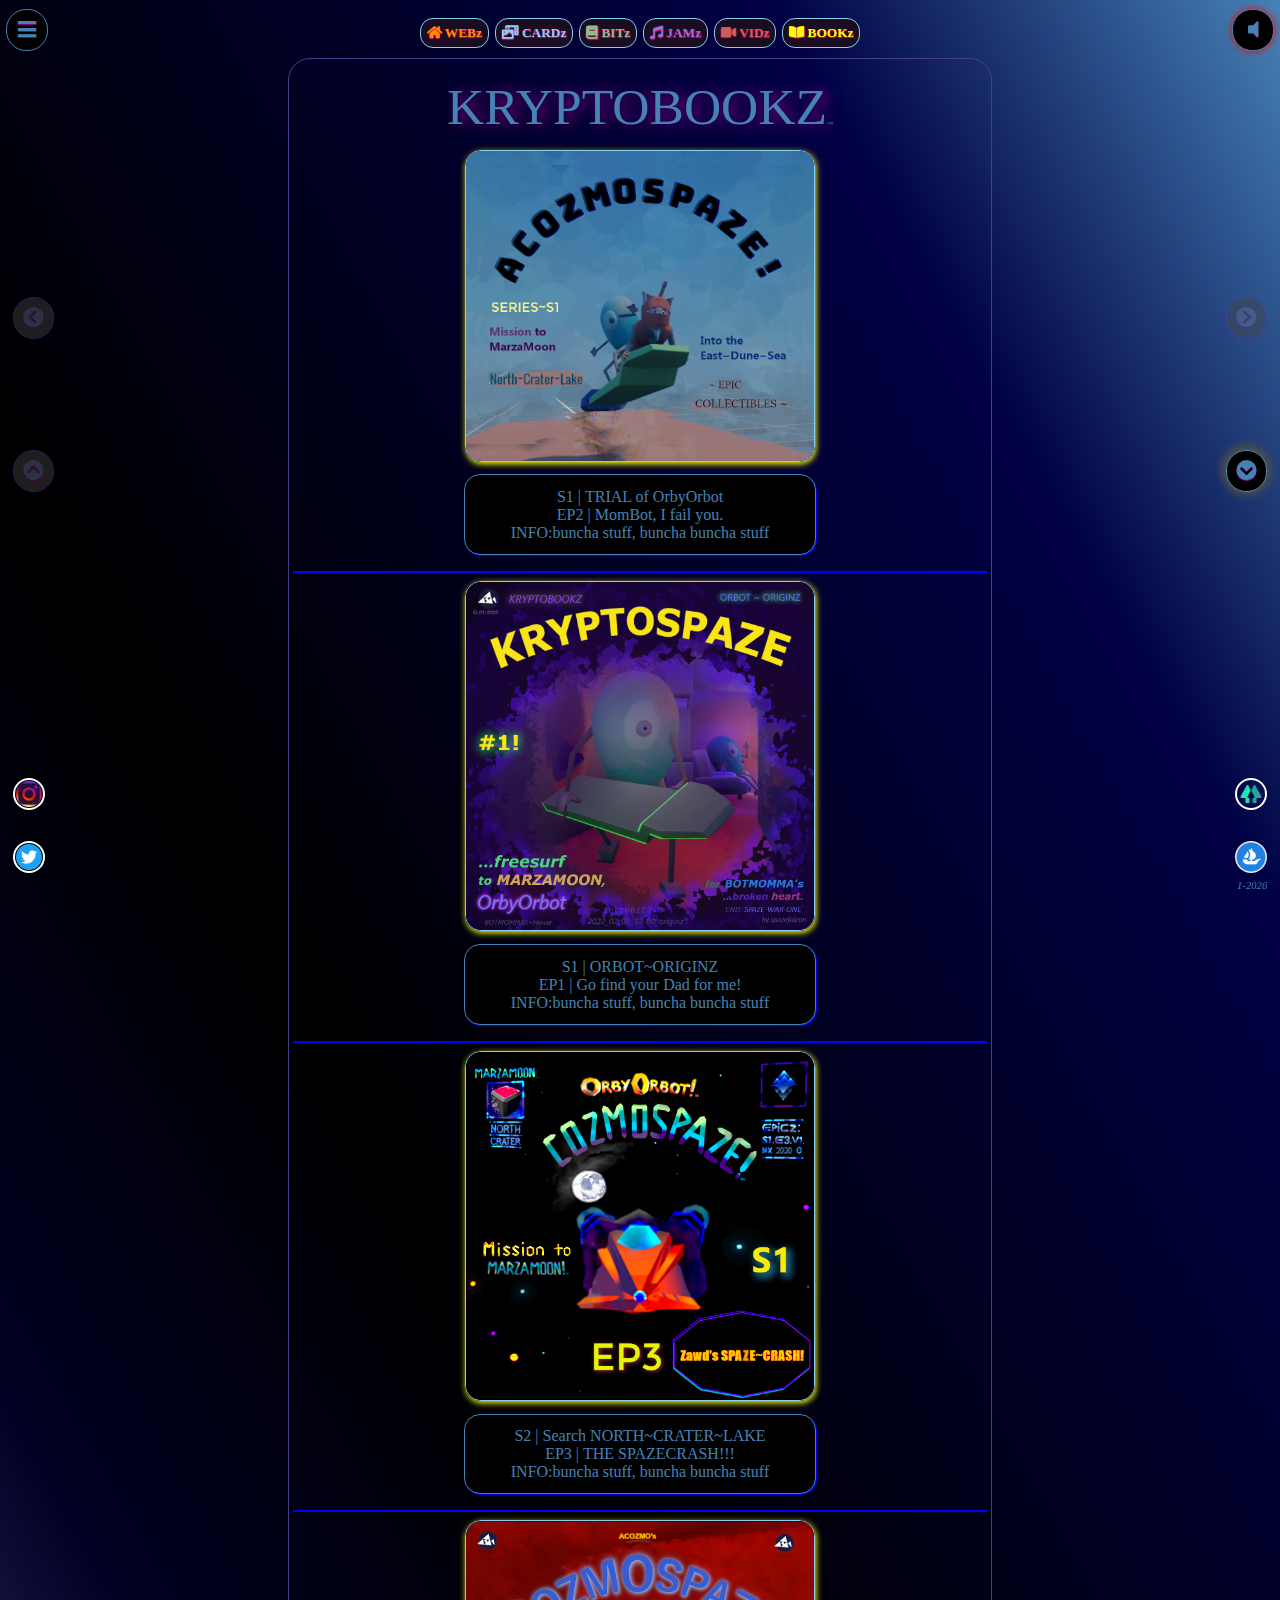
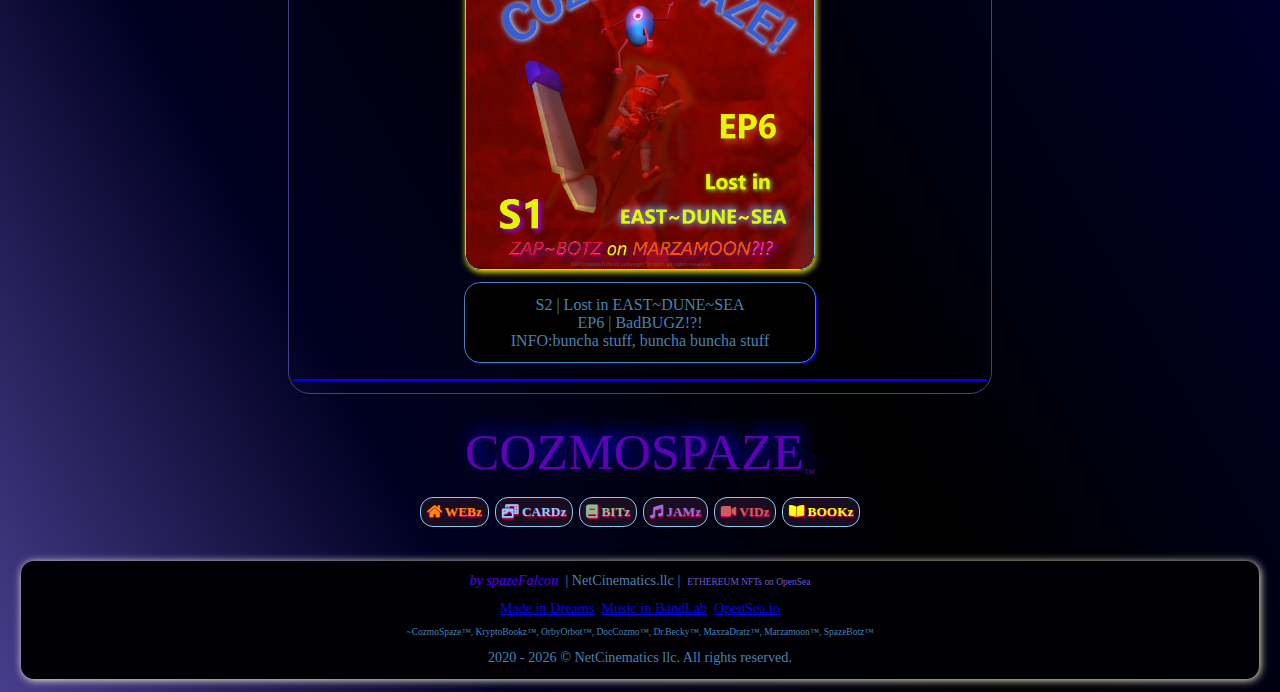
==== commit ce7fd3dd: "sparkly" ====
--- a/index.html
+++ b/index.html
@@ -63,6 +63,8 @@
             box-shadow: 2px 2px 7px 2px rgb(174, 216, 233);
         }
 
+        hr{ border: 1px solid blue; }
+
     </style>
 </head>
 <body>
@@ -107,7 +109,7 @@
                 box-shadow: 1px 2px 6px 0px yellow;
             }
 
-            .galleryINFO{
+            .galleryINFO_short{
                 background: black;
                 max-width: 22em;
                 margin: 0 auto;
@@ -117,6 +119,18 @@
                 padding: 0.777em;
                 margin-top: 0.555em;
                 margin-bottom: 1em;
+            }
+            .galleryINFO_long{
+                background: black;
+                margin: 0 auto;
+                border-radius: 1em;
+                border: solid 1px skyblue;
+                box-shadow: 1px 1px 1px steelblue;
+                padding: 0.777em;
+                margin-top: 0.555em;
+                margin-bottom: 1em;
+                height: 12em;
+                max-width: 100%;
             }
             .galleryItemFrame{
                 cursor:pointer;
@@ -144,14 +158,15 @@
 <style>.disabledBTN{ color: #677093; background: #444444; border: 1px solid #673ab7; opacity: 0.444; cursor: not-allowed;}</style>
 <style>.glowBTN{box-shadow: 0px -1px 8px 4px #525245;}</style>
 <button id="mainTOPLFTBTN" class="steelNeonIconBtn" style='position:fixed;top:1%;left:0.5%;z-index:1111'><i class="fa fa-bars"></i></button>
-<a href="https://netcinematics.github.io/KRYPTOSPAZE/" target="_blank">
+<!-- <a href="https://netcinematics.github.io/KRYPTOSPAZE/" target="_blank">
     <button id="mainTOPRGTBTN" class="steelNeonIconBtn" style='position:fixed;top:1%;right:0.5%;z-index:1111'><i class="fa fa-house-damage"></i></button>
-</a>
+</a> -->
 <button id="mainLFTBTN" class="steelNeonIconBtn disabledBTN" style='position:fixed;top:33%;left:1%;z-index:1111'><i class="fa fa-chevron-circle-left" style="font-size:1em;"></i></button>
 <button id="mainRGTBTN" class="steelNeonIconBtn  disabledBTN" style='position:fixed;top:33%;right:1%;z-index:1111'><i class="fa fa-chevron-circle-right" style="font-size:1em;"></i></button>
 <button id="mainUPBTN" class="steelNeonIconBtn disabledBTN" style='position:fixed;top:50%;left:1%;z-index:1111'><i class="fa fa-chevron-circle-up" style="font-size:1em;"></i></button>
 <button id="mainDWNBTN" class="steelNeonIconBtn glowBTN" style='position:fixed;top:50%;right:1%;z-index:1111'><i class="fa fa-chevron-circle-down" style="font-size:1em;"></i></button>
-<button id="mainSONICBTN" class="steelNeonIconBtn hoverGlow sonicOff" style='position:fixed;top:16%;right:1%;z-index:1111'><i class="fa fa-volume-off" style="font-size:1em;"></i></button>
+<button id="mainSONICBTN" class="steelNeonIconBtn hoverGlow sonicOff" style='position:fixed;top:1%;right:0.5%;z-index:1111'><i class="fa fa-volume-off" style="font-size:1em;"></i></button>
+<!-- <button id="mainSONICBTN" class="steelNeonIconBtn hoverGlow sonicOff" style='position:fixed;top:16%;right:1%;z-index:1111'><i class="fa fa-volume-off" style="font-size:1em;"></i></button> -->
 
 <a href="https://linktr.ee/spazefalcon" target="_blank">
     <img src="./images/linktree.png" class="hoverGlow" style="width:2em;border-radius:100%;position:fixed;bottom:10%;right: 1%;border: 2px solid white;
@@ -323,7 +338,7 @@
         if(ui.KRYPTOBOOKFrame1.style.display==='block'){ui.lastView=ui.KRYPTOBOOKFrame1}
         ui.KRYPTOBOOKFrame1.style.display = 'none';
         
-    }else{
+    }else{ 
         clearAllDisplays();
         if(!ui.lastView){ui.lastView = ui.GalleryDISPLAYFRAME1}
         // ui.nftDisplay1.style.display = 'none';
@@ -372,8 +387,8 @@
         case 'topNavBtn10':
         case 'btmNavBtn10' : kbz.MainVw.runDISPLAYFactory(5); break;
         case 'topNavBtn11':
-        case 'btmNavBtn11' : mainMenuBtnClick();
-        //kbz.MainVw.runDISPLAYFactory(7); break;
+        case 'btmNavBtn11' : kbz.MainVw.runDISPLAYFactory(7); break;
+        // mainMenuBtnClick();
         // case 'btmNavBtn11' : kbz.MainVw.runDISPLAYFactory(11); break;
         case 'topNavBtn12':
         case 'btmNavBtn12' : kbz.MainVw.runDISPLAYFactory(12); break;
@@ -385,20 +400,43 @@
 
     let tgtContent = e.currentTarget.id
     clearAllDisplays();
-
+    
     //Click ID to LINKPATH - with cID to METANET, from vis. 
     // let LINKPATH = [{cID:'s1.e1.img1'},{cID:'s1.e1.txt1'}];
-
+    
     //TODO get LINKPATH from METANET.
     let LINKPATH = {bID:'s1.e1.ch1'};
     loadBOOKDisplay(LINKPATH);
 }
 
-let galleryINFOClick  = function(e){
-
-debugger; //TODO get the IMAGE EXPANDER CODE.
-
-//TODO copy the INFO-EXPANDER, into a TXT-EXPANDER, under TTL.
+let galleryINFOClick  = function(e){ //called on FRAME, play will trigger this.
+    let tgtContent = e.currentTarget;
+    let tgtINFO_short = tgtContent.getElementsByClassName('galleryINFO_short')[0];    
+    let tgtINFO_long = tgtContent.getElementsByClassName('galleryINFO_long')[0];    
+
+    if(tgtContent.classList.contains('galleryINFOMAX')){ //Maximized already
+        tgtContent.classList.remove('galleryINFOMAX')
+        tgtINFO_short.style.display = 'block';
+        tgtINFO_long.style.display = 'none';
+    } else { //currently min
+        tgtContent.classList.add('galleryINFOMAX')
+        tgtINFO_short.style.display = 'none';
+        tgtINFO_long.style.display = 'block';        
+    }
+}
+
+let galleryPlayClick = function(e,bID){
+    let tgtContent = e.currentTarget.id
+    clearAllDisplays();
+    
+    //Click ID to LINKPATH - with cID to METANET, from vis. 
+    // let LINKPATH = [{cID:'s1.e1.img1'},{cID:'s1.e1.txt1'}];
+    
+    //TODO get LINKPATH from METANET.
+    // let LINKPATH = {bID:'s1.e1.ch1'};
+    // loadBOOKDisplay(LINKPATH);
+    loadBOOKDisplay({bID}); //todo remove extra object?
+
 }
 
 let clearAllDisplays = function(){
